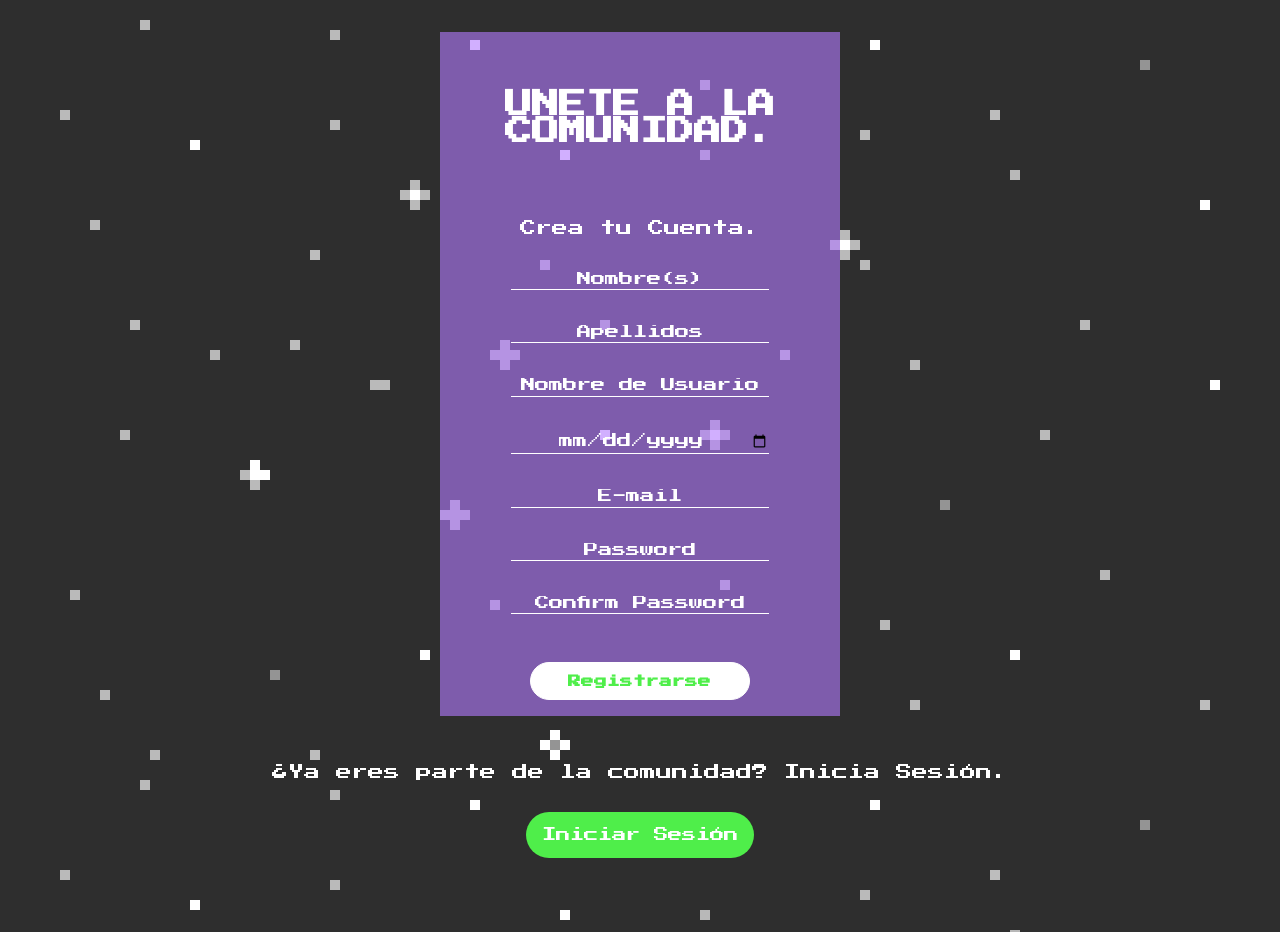
==== html/crear cuenta.html @ 323b6ba0 "HiJinx v1 primer prototipo de Hijinx" ====
<!DOCTYPE html>
<html>
<head>
    <meta charset="UTF-8">
    <meta http-equiv="X-UA-Compatible" content="IE=edge">
    <title>!POI!</title>
    <link href="https://fonts.googleapis.com/css2?family=Russo+One&display=swap" rel="stylesheet">
    <link rel="stylesheet" type="text/css" href="../css/style_v2.css">
    <script type="module" src="app.js"></script>
</head>
<body>
<div align="center">
    <form class="formulario" id="registroForm">
        <h2 class="create-account">Unete a la Comunidad.</h2>

        <p class="cuenta-gratis">Crea tu Cuenta.</p>
        <input type="text" id="nombre" placeholder="Nombre(s)">
        <input type="text" id="apellidos" placeholder="Apellidos">
        <input type="text" id="usuario" placeholder="Nombre de Usuario">
        <input type="date" id="fecha" placeholder="Fecha de Nacimiento">
        <input type="email" id="email" placeholder="E-mail">
        <input type="password" id="password" placeholder="Password">
        <input type="password" id="confirmPassword" placeholder="Confirm Password">
        <input type="button" id="registrarseBtn" value="Registrarse">
    </form>
    <div class="message" align="center">
        <p>¿Ya eres parte de la comunidad? Inicia Sesión.</p>
        <button class="sign-up-btn" onclick="location='login.html'">Iniciar Sesión</button>
    </div>
</div>

</body>
</html>
---- css/style_v2.css ----
@import url('https://fonts.googleapis.com/css2?family=Russo+One&display=swap');

@import url('https://fonts.googleapis.com/css2?family=Chakra+Petch:ital,wght@1,500&display=swap');

@import url('https://fonts.googleapis.com/css2?family=Syne+Mono&display=swap');

@import url('https://fonts.googleapis.com/css2?family=Press+Start+2P&family=Syne+Mono&display=swap');

@import url('https://fonts.googleapis.com/css2?family=Quantico&display=swap');


*
/*pagina de inicio*/
{

    margin: 0;
    padding: 0;
    box-sizing: border-box;
    font-family: 'Press Start 2P', cursive;

}
body
{
    background-image: url('../assets/img/fondo2.png');
    font: normal 12pt sans-serif;
    color:white;
    overflow-x: hidden;
    min-height: 100vh;
}

#header
{
  
    top:0;
    Left: 0;
    width: 100%;
    padding: 10px 10px ;
    display:flex;
    justify-content: space-between;
    align-items: center;
   
}

#header .logo
{
    font-family: 'Press Start 2P', cursive;
    color:rgb(255, 255, 255);
    font-weight: 700;
    font-size: 1.5em;
    text-decoration: none;
}

#header ul
{
    display:flex;
    justify-content: center;
    align-items: center;
}

#header ul li
{
    list-style: none;
    margin-left: 20px;
}

#header ul li a
{
    text-decoration: none;
    padding: 6px 15px;
    color: rgba(183, 0, 255);
    border-radius: 20px;
}

#header ul li a:hover, 
#header ul li a.active

    {
        background:rgba(0, 255, 149, 0.863);
        color:rgb(255, 255, 255);
    }

section
{
    position: relative;
    width: 100%;
    min-height: 100vh;
    display: flex;
    justify-content: center;
    align-items: center;
}

section img
{
    position: absolute;
    top: 0;
    left: 0;
    width: 100%;
    height: 100%;
    object-fit: cover;
    pointer-events: none;
}

section #text
{
   position:absolute;
    color: rgb(183, 0, 255);
    font-size: 10vw;
    text-align: center;
    line-height: 0.55em;
    font-family: 'Press Start 2P', cursive;
}

section #text span
{
    font-size: 0.50em;
    letter-spacing: 2px;
    font-weight: 400;
    font-family: 'Press Start 2P', cursive;
}

#btn
{
    text-decoration: none;
    display: inline-block;
    padding: 10px 30px;
    background-color:rgb(0, 255, 170);
    color: rgb(255, 255, 255) ;
    font-size: 1.2em;
    font-weight: 500;
    letter-spacing: 2px;
    border-radius: 30px;
    transform: translateY(350px);
}
#btn:hover
{
    background: rgb(255, 255, 255) ;
    color:rgb(0, 255, 170);
}

/*Aqui inicia el estilo de la parte de login y register:D*/



.container-form {
    width: 90%;
    height: 90vh;
    display: flex;
    justify-content: space-around;
    transition:  all .5s ease-out;
}

.welcome-back {
    display: flex;
    align-items: center;
    text-align: center;
}

.message {
    padding: 1rem;
}

.message h2 {
    font-size: 1.7rem;
    padding: 1rem 0;
}

.message button {
    padding: 1rem;
    font-weight: 400;
    background-color: #4fee4a;
    border-radius: 2rem;
    border: none;
    outline: none;
    cursor: pointer;
    font-size: .9rem;
    margin-top: 2rem;
    transition: all .3s ease-in;
    color: #fff;
}

.message button:hover {
    background-color: #ba4aee;
}

.formulario {
    width: 400px;
    padding: 1rem;
    margin: 2rem;
    background-color: rgba(180, 123, 255, 0.602);
    text-align: center;
}

.create-account {
    padding: 2.7rem 0;
    font-size: 1.7rem;
}

.iconos {
    width: 200px;
    display: flex;
    justify-content: space-around;
    margin: auto;
}


.border-icon {
    height: 20px;
    width: 20px;
    display: flex;
    align-items: center;
    justify-content: center;
    padding: 1.5rem;
    border: solid thin white;
    border-radius: 50%;
    font-size: 1.5rem;
    transition: all .3s ease-in;
}

.border-icon:hover{
    background-color: #ba4aee;
    cursor: pointer;
}

.cuenta-gratis {
    padding: 2rem 0;
}

.formulario input {
    width: 70%;
    display: block;
    margin: auto;
    margin-bottom: 2rem;
    background-color: transparent;
    border: none;
    border-bottom: white thin solid;
    text-align: center;
    outline: none;
    padding: .2rem 0;
    font-size: .9rem;
    color: rgb(255, 255, 255);
}

.formulario input::placeholder {
    color:white;
}

.formulario input[type="button"] {
    width: 60%;
    margin: auto;
    border: solid thin white;
    padding: .7rem;
    border-radius: 2rem;
    background-color: white;
    font-weight: 600;
    margin-top: 3rem;
    font-size: .8rem;
    cursor: pointer;
    color: #4fee4a;
}

.formulario input[type=submit] {
    width: 60%;
    margin: auto;
    border: solid thin white;
    padding: .7rem;
    border-radius: 2rem;
    background-color: white;
    font-weight: 600;
    margin-top: 3rem;
    font-size: .8rem;
    cursor: pointer;
    color: #4fee4a;
}

.sign-in {
    position: absolute;
    opacity: 0;
    visibility: hidden;
}

.sign-in.active {
    opacity: 1;
    visibility: visible;
}

.sign-up.active {
    opacity: 0;
    visibility: hidden;
}


/*////////////*/
/*inicio*/

*{
    margin:0;
    padding:0;
    box-sizing: border-box;
    font-family: 'Press Start 2P', cursive;
}

nav{
    height:70px;
    width:100%;
    padding: 0 2rem;
    display:flex;
    justify-content: space-between;
    background-color: rgb(255, 142, 255);
    box-shadow: 0px 1px 3px rgb(196, 255, 216);
    position:sticky;
    top:0;
    z-index:99;
}

nav .nav-left, nav .nav-right{
    display:flex;
    align-items: center;
}

nav .nav-left > img{
    width:40px;
}

nav .nav-left > input{
    height:40px;
    padding:5px 10px;
    border:none;
    border-radius: 25px;
    outline:none;
    background-color: rgb(147, 255, 156);
    margin-left: 10px;
}

nav .nav-middle{
    display:flex;
    align-items:flex-end;
    padding-bottom: 5px;
}

nav .nav-middle a{
    text-decoration: none;
    color: white;
    padding:10px;
    margin:0px 10px;
}

nav .nav-middle a.active{
    color:rgb(255, 72, 240);
    position:relative;
}

nav .nav-middle a.active::after{
    content:'';
    width:100%;
    height:3px;
    position:absolute;
    bottom:0;
    left:0;
    background:rgb(180, 67, 255);
}

nav .nav-middle a > i{
    font-size: 25px;
}

nav .nav-right .profile, .container .left-panel .profile{
    background: url('../assets/img/dp.jpg');
    height:30px;
    width:30px;
    background-size: cover;
    border-radius: 50%;
    cursor: pointer;
}

nav .nav-right a{
    text-decoration: none;
    color:white;
    height:40px;
    width:40px;
    border-radius: 50%;
    background:rgb(15, 255, 135);
    display:grid;
    place-items: center;
    margin-left:1rem;
}

nav .nav-right a > i{
    font-size:18px;
}


.container{
    display:flex;
}

.container .left-panel, .container .right-panel{
    position: sticky;
    top:70px;
    width:250px;
    height:calc(100vh - 70px);
}

.container .left-panel ul{
    padding:10px 0px;
}

.container .left-panel ul li{
    list-style: none;
    display: flex;
    padding:.7rem 1rem;
    align-items: center;
    transition: .3s;
    border-radius: 5px;
    cursor: pointer;
}

.container .left-panel ul li:hover{
    background:rgb(191, 255, 200);
}

.container .left-panel ul li > p{
    margin-left: 10px;
}

.container .left-panel ul li > i{
    font-size:20px;
    color:rgb(204, 0, 255);
}

.container .left-panel ul li > i.fa-calendar-week{
    color:rgb(255, 71, 230);
}

.container .left-panel ul li i.fa-briefcase{
    color:rgb(20, 224, 20);
}

.container .left-panel ul li i.fa-star{
    color:rgb(62, 59, 255);
}

.container .left-panel ul li i.fa-hands-helping{
    color:rgb(22, 5, 170);
}

.container .left-panel .footer-links{
    padding:5px 1rem;
}

.container .left-panel .footer-links a{
    text-decoration: none;
    color:white;
    font-size:12px;
}

.middle-panel{
    flex:1;
    display:flex;
    flex-direction: column;
    align-items:center;
}

.middle-panel .story-section{
    display:flex;
    padding:1rem;
}

.middle-panel .story-section .story{
    width:120px;
    height:200px;
    border-radius: 10px;
    position: relative;
    overflow:hidden;
    cursor: pointer;
    margin:0px 5px;
    box-shadow: 0 0 5px 5px rgba(231, 134, 255, 0.397);
    background:#fff;
}

.middle-panel .story-section .story > img{
    height:100%;
    transition:.3s ease-in;
}

.middle-panel .story-section .story:hover > img{
    transform:scale(1.05);
}

.middle-panel .story-section .story .dp-container{
    width:40px;
    height:40px;
    border-radius: 50%;
    overflow:hidden;
    position:absolute;
    top:10px;
    left:10px;
    border:rgb(173, 31, 255) 4px solid; 
}

.middle-panel .story-section .story .dp-container > img{
    width:100%;
    height:100%;
}

.middle-panel .story-section .story .name{
    position:absolute;
    bottom:0px;
    left:0px;
    padding:5px;
    color:rgb(255, 47, 169);
    font-weight:bold;
}

.middle-panel .story-section .story.create .dp-image{
    height:80%;
    overflow:hidden;
}

.middle-panel .story-section .story.create .dp-image img{
    width:100%;
}

.middle-panel .story-section .story.create .dp-container{
    top:70%;
    left:50%;
    transform: translateX(-50%);
    display:grid;
    place-items: center;
    background:rgb(189, 22, 255);
    border:4px solid #fff;
}

.middle-panel .story-section .story.create .dp-container i{
    color: rgb(255, 255, 255);
}

.middle-panel .story-section .story.create .name{
    color: rgb(255, 255, 255);
    font-size:15px;
    left:10px;
}

.post{
    width:550px;
    background:rgb(171, 255, 209);
    border-radius:10px;
    padding:10px;
    margin:10px;
}

.post .post-top{
    display:flex;
    align-items: center;
    padding:10px;
}

.post .post-top .dp{
    width:40px;
    height:40px;
    border-radius: 50%;
    overflow:hidden;
}

.post .post-top .dp > img{
    width:100%;
    cursor:pointer;
}

.post .post-top .post-info{
    margin-left:10px;    
    font-weight: bold;
}

.post .post-top .post-info .name{
    cursor:pointer;
    font-size:16px;
}

.post .post-top .post-info .time{
    font-size:12px;
    cursor:pointer;
}

.post .post-top i{
    margin-left:auto;
    cursor: pointer;
}

.post .post-top > input{
    height:40px;
    padding:5px 10px;
    border-radius:25px;
    outline:none;
    border:none;
    flex:1;
    background:rgb(245, 195, 255);
    margin-left:10px;
}

.post .post-content{
    font-size:16px;
    font-weight:normal;
    padding:10px;
}

.post .post-content > img{
    width:100%;
    margin:5px 0px;
}

.post .post-bottom{
    box-shadow: 1px solid rgb(100, 255, 126);
    display:flex;
    justify-content: space-between;
    padding:5px 5px 0px 5px;
}

.post .post-bottom .action{
    padding:10px;
    border-radius:10px;
    transition: .3s ease-in;
    cursor: pointer;
}

.post .post-bottom .action:hover{
    background:rgb(61, 255, 93);
}

.post.create .post-bottom > .action{
    color:rgb(178, 68, 221);
}

.container .right-panel{
    padding:1rem;
}

.right-panel .pages-section,
.right-panel .friends-section{
    margin:1rem 0px;
}

.right-panel .pages-section h4,
.right-panel .friends-section h4{
    margin-bottom:10px;
}

.right-panel .pages-section .page,
.right-panel .friends-section .friend{
    display: flex;
    align-items:center;
    text-decoration: none;
    transition: .3s ease-in-out;
    border-radius: 5px;
    padding:7px 10px;
    color:rgb(255, 255, 255);
}

.right-panel .pages-section .page:hover,
.right-panel .friends-section .friend:hover{
    background:rgb(231, 189, 255);
}

.right-panel .pages-section .page > .dp,
.right-panel .friends-section .friend > .dp{
    height:40px;
    width:40px;
    border-radius: 50%;
    overflow:hidden;
    cursor: pointer;
}

.right-panel .pages-section .page > .dp > img, 
.right-panel .friends-section .friend > .dp > img{
    width:100%;
}

.right-panel .pages-section .name, .right-panel .friends-section .name{
    font-size:18px;
    cursor:pointer;
    margin-left:8px;
}


header {
display: none;
margin-top: 2%;
color: white;
text-align: center;
}
select {
margin-bottom: 2%;    
}
textarea {
margin: 0px;
width: 80%; height: 85px;
background-color: rgb(255, 255, 255);    
font-size: 16px;    
overflow: auto;    
vertical-align: bottom;    
}
h2 {
text-align: center;
text-transform: uppercase;
}
#everything {
margin: 5%;    
width: 90%;
height: 35em;
}
#functions {
width: 45%;
float: left;    
height: 88%;
overflow: auto;
}
#msgs_display {
width: 45%;
float: right;
height: 88%;
}
input[type="button"]:hover, input[type="color"]{
background-color: rgb(245, 90, 224);
cursor: pointer;
}
input[type="color"] {
vertical-align: bottom;
width: 40px;
}
input[type="button"]  {
border-radius: 10px;
padding: 5px;
}
#btn_container {        
text-align: center;    
margin-top: 15px;
margin-bottom: 15px;
}
#users_container {
border-radius: 5px;
border: solid 1px rgb(52, 247, 156);
background-color: rgb(125, 212, 241);    
height: 100%;
overflow: auto;
padding: 10px 0px 0px 10px;
}
#users_display {
height: 30%; width: 40%;
margin-top: 5%;    
color: white;
}
#msgs_container {    
margin-top: 5%;
height: 70%; width: 100%;
background-color: lightblue;    
border: solid 1px rgb(197, 30, 147);    
overflow-wrap: anywhere;
overflow: auto;
}
.error {
color: red;
font-size: 12px;
font-weight: bolder;
margin-left: 1%;
}
section {
background: transparent;
border-radius: 10px;
padding: 2%;
margin: auto;
box-shadow: 3px 3px 10px rgba(247, 41, 195, 0.445);
}

.scrollbar::-webkit-scrollbar {
width: 8px;
}  
.scrollbar::-webkit-scrollbar-track {
box-shadow: inset 0 0 5px grey; 
border-radius: 10px;
}
.scrollbar::-webkit-scrollbar-thumb {
background: grey;    
border-radius: 10px;
}
.scrollbar::-webkit-scrollbar-thumb:hover {
background: #b30000; 
}




/* Handle */

::-webkit-scrollbar-thumb {
	background: #888;
}


/* Handle on hover */

::-webkit-scrollbar-thumb:hover {
	background: #555;
}

@media(max-width: 576px) {
	.contacts_card {
		margin-bottom: 15px !important;
	}
}
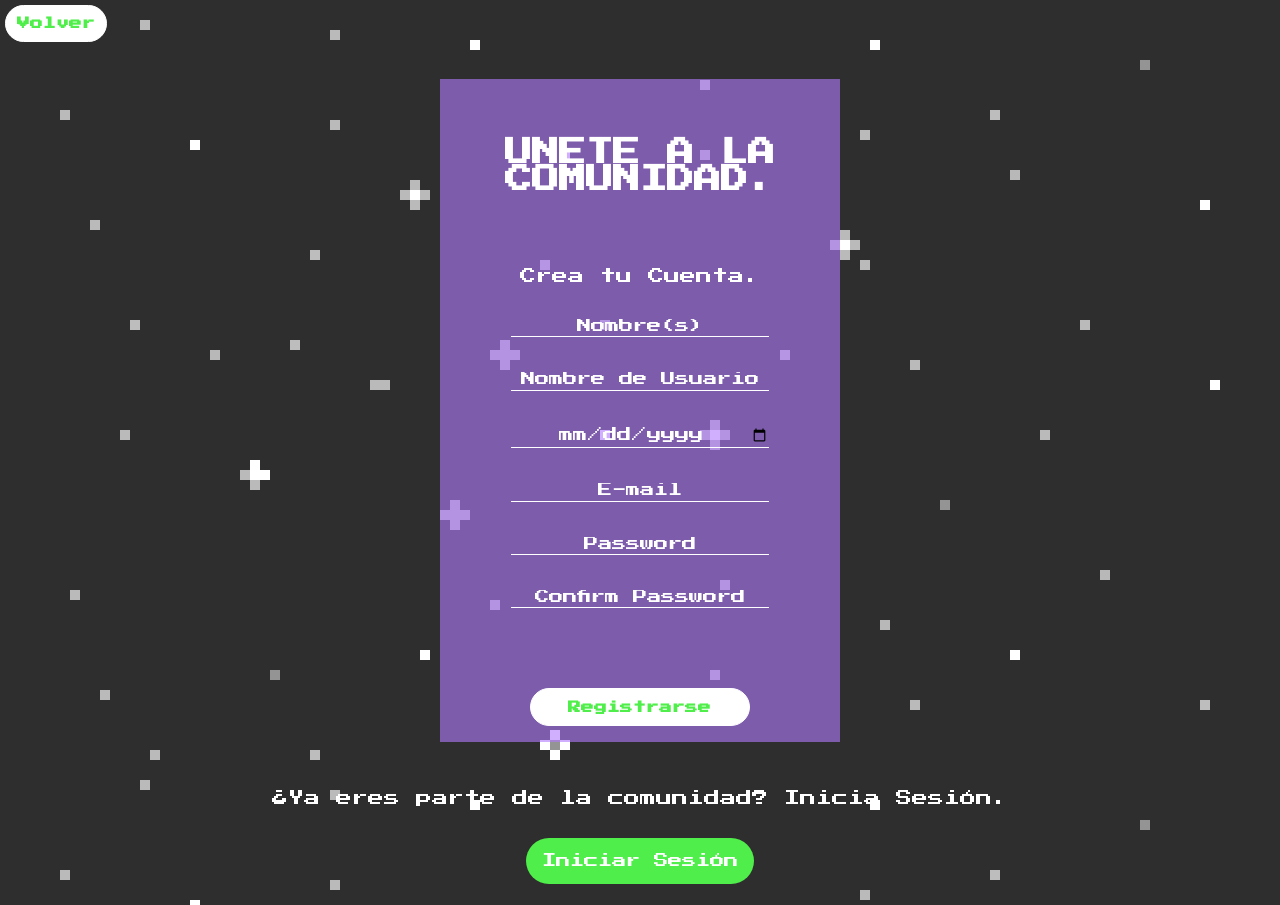
==== commit 54133590: "PHP Addition Añadí versiones php de la página para optimizar el uso de la barra de navegación y otra" ====
--- a/html/crear cuenta.html
+++ b/html/crear cuenta.html
@@ -1,33 +1,36 @@
 <!DOCTYPE html>
 <html>
+
 <head>
     <meta charset="UTF-8">
     <meta http-equiv="X-UA-Compatible" content="IE=edge">
-    <title>!POI!</title>
+    <title>HiJinx</title>
     <link href="https://fonts.googleapis.com/css2?family=Russo+One&display=swap" rel="stylesheet">
     <link rel="stylesheet" type="text/css" href="../css/style_v2.css">
     <script type="module" src="app.js"></script>
 </head>
+
 <body>
-<div align="center">
-    <form class="formulario" id="registroForm">
-        <h2 class="create-account">Unete a la Comunidad.</h2>
+    <button class="button" onclick="location='index.html'">Volver</button>
+    <div align="center">
+        <form class="formulario" id="registroForm">
+            <h2 class="create-account">Unete a la Comunidad.</h2>
 
-        <p class="cuenta-gratis">Crea tu Cuenta.</p>
-        <input type="text" id="nombre" placeholder="Nombre(s)">
-        <input type="text" id="apellidos" placeholder="Apellidos">
-        <input type="text" id="usuario" placeholder="Nombre de Usuario">
-        <input type="date" id="fecha" placeholder="Fecha de Nacimiento">
-        <input type="email" id="email" placeholder="E-mail">
-        <input type="password" id="password" placeholder="Password">
-        <input type="password" id="confirmPassword" placeholder="Confirm Password">
-        <input type="button" id="registrarseBtn" value="Registrarse">
-    </form>
-    <div class="message" align="center">
-        <p>¿Ya eres parte de la comunidad? Inicia Sesión.</p>
-        <button class="sign-up-btn" onclick="location='login.html'">Iniciar Sesión</button>
+            <p class="cuenta-gratis">Crea tu Cuenta.</p>
+            <input type="text" id="nombre" placeholder="Nombre(s)">
+            <input type="text" id="usuario" placeholder="Nombre de Usuario">
+            <input type="date" id="fecha" placeholder="Fecha de Nacimiento">
+            <input type="email" id="email" placeholder="E-mail">
+            <input type="password" id="password" placeholder="Password">
+            <input type="password" id="confirmPassword" placeholder="Confirm Password">
+            <input type="button" id="registrarseBtn" value="Registrarse">
+        </form>
+        <div class="message" align="center">
+            <p>¿Ya eres parte de la comunidad? Inicia Sesión.</p>
+            <button class="sign-up-btn" onclick="location='login.html'">Iniciar Sesión</button>
+        </div>
     </div>
-</div>
 
 </body>
+
 </html>
--- a/css/style_v2.css
+++ b/css/style_v2.css
@@ -24,7 +24,7 @@
     background-image: url('../assets/img/fondo2.png');
     font: normal 12pt sans-serif;
     color:white;
-    overflow-x: hidden;
+    overflow: hidden;
     min-height: 100vh;
 }
 
@@ -104,9 +104,8 @@
 {
    position:absolute;
     color: rgb(183, 0, 255);
-    font-size: 10vw;
+    font-size: 5.5vw;
     text-align: center;
-    line-height: 0.55em;
     font-family: 'Press Start 2P', cursive;
 }
 
@@ -227,7 +226,6 @@
 
 .formulario input {
     width: 70%;
-    display: block;
     margin: auto;
     margin-bottom: 2rem;
     background-color: transparent;
@@ -243,8 +241,18 @@
 .formulario input::placeholder {
     color:white;
 }
-
-.formulario input[type="button"] {
+button{
+    border: solid thin white;
+    padding: .7rem;
+    border-radius: 2rem;
+    background-color: white;
+    font-weight: 600;
+    font-size: .8rem;
+    cursor: pointer;
+    color: #4fee4a;
+    margin: 5px
+}
+.formulario input[type="button"]{
     width: 60%;
     margin: auto;
     border: solid thin white;
@@ -271,6 +279,19 @@
     cursor: pointer;
     color: #4fee4a;
 }
+input[type=checkbox] {
+    appearance: none;
+    width: 5%;
+    margin:  0px 5px;
+    border: solid thin white;
+    padding: .6rem;
+    border-radius: 2rem;
+    cursor: pointer;
+}
+input[type=checkbox]:checked {
+    background-color: #4fee4a;
+    color: white;
+}
 
 .sign-in {
     position: absolute;
